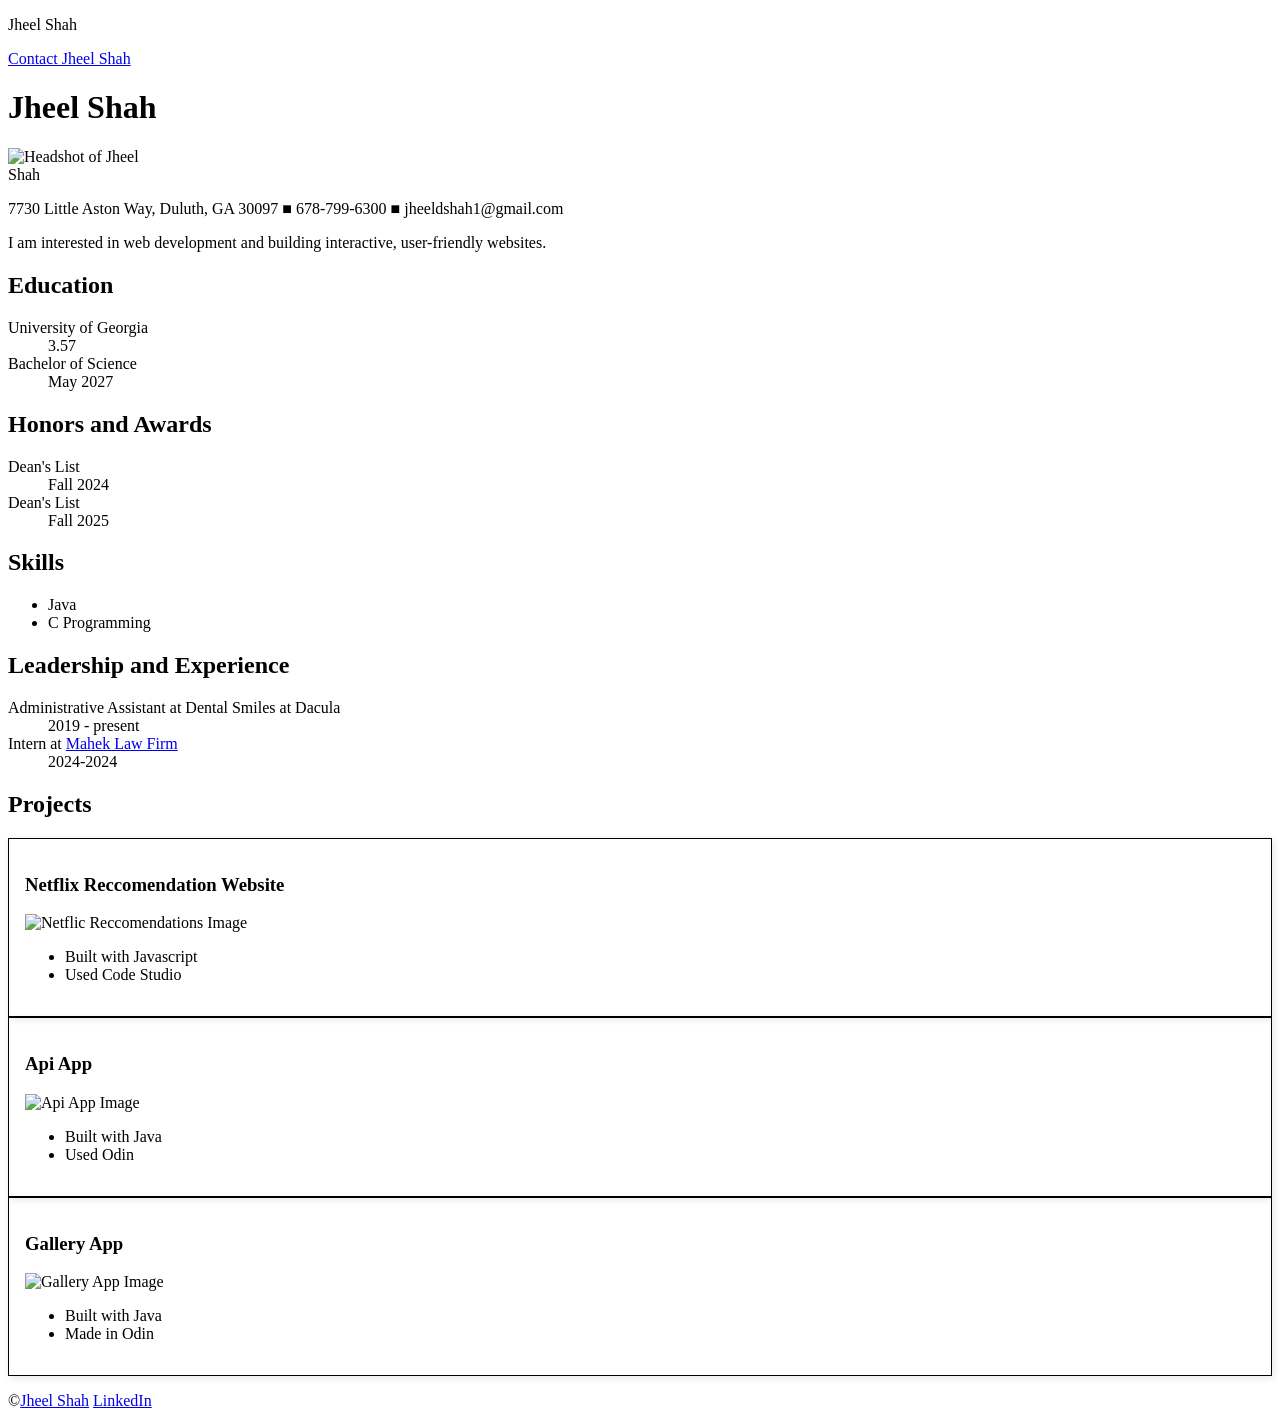
==== index.html @ 0ef819ca "Create index.html" ====
<!DOCTYPE html>
<html lang="en">
<head>
    <link rel="stylesheet" href="css/style.css">
    <meta charset="UTF-8">
    <meta name="viewport" content="width=device-width, initial-scale=1.0">
    <title>Jheel Shah</title>
</head>
<body>
    <nav>
        <p>Jheel Shah</p>
        <a href="contact.html">Contact Jheel Shah</a>
    </nav>
   
    <header>
      <h1>Jheel Shah</h1>
      <img src="images/headshots.jpeg" alt = "Headshot of Jheel Shah" width="150" style="display: block;">
    </header>
        <p class="address">7730 Little Aston Way, Duluth, GA 30097 ■ 
            678-799-6300 ■ 
            jheeldshah1@gmail.com 
        </p>
        <p class="tagline"> I am interested in web development and building interactive, user-friendly websites.</p>

    

  <section>
    <h2>Education</h2>
    <dl>
        <dt>University of Georgia</dt>
        <dd>3.57</dd>
        <dt>Bachelor of Science</dt>
        <dd>May 2027</dd>
    </dl>
  </section>
    
  <section>
    <h2>Honors and Awards</h2>
    <dl>
        <dt>Dean's List</dt>
        <dd>Fall 2024</dd>
        <dt>Dean's List</dt>
        <dd>Fall 2025</dd>
    </dl>
  </section>

  <section>
    <h2>Skills</h2>
    <ul>
        <li>Java</li>
        <li>C Programming</li>
    </ul>
  </section>

  <section>
     <h2>Leadership and Experience</h2>
    <dl>
        <dt>Administrative Assistant at Dental Smiles at Dacula</dt>
        <dd>2019 - present</dd>
        <dt> Intern at
           <a href="https://maheklawfirm.com/" target="_blank">Mahek Law Firm</a>
        </dt>
        <dd>2024-2024</dd>
    </dl>
  </section>
   
  <section>
    <h2>Projects</h2>

    <div class="three-col">
    
     <div class="card" style="border: 1px solid; padding: 1rem; box-shadow: 2px 2px 8px rgba(0,0,0,0.1);">
           <h3>Netflix Reccomendation Website </h3>
           <img src="images/NetflixRecs.png" alt = "Netflic Reccomendations Image" width="150">
           <ul>
            <li>Built with Javascript</li>
            <li>Used Code Studio</li>
           </ul>
     </div>

     <div class="card" style="border: 1px solid; padding: 1rem; box-shadow: 2px 2px 8px rgba(0,0,0,0.1);">
        <h3>Api App</h3>
        <img src="images/ApiApp.png" alt = "Api App Image" width="150">
        <ul>
            <li>Built with Java</li>
            <li>Used Odin</li>
        </ul>
     </div>

     <div class="card" style="border: 1px solid; padding: 1rem; box-shadow: 2px 2px 8px rgba(0,0,0,0.1);">
        <h3>Gallery App</h3>
        <img src="images/GalleryApp.png" alt="Gallery App Image" width="150">
        <ul>
            <li>Built with Java</li>
            <li>Made in Odin</li>
        </ul>

     </div>


    </div>
  </section>
    
    <footer>
        <p>
            ©<a href="contact.html">Jheel Shah</a>
            <a href="https://www.linkedin.com/in/jheel-shah1" target="_blank">  LinkedIn</a>
        </p>
       
    </footer>


</body>
</html>
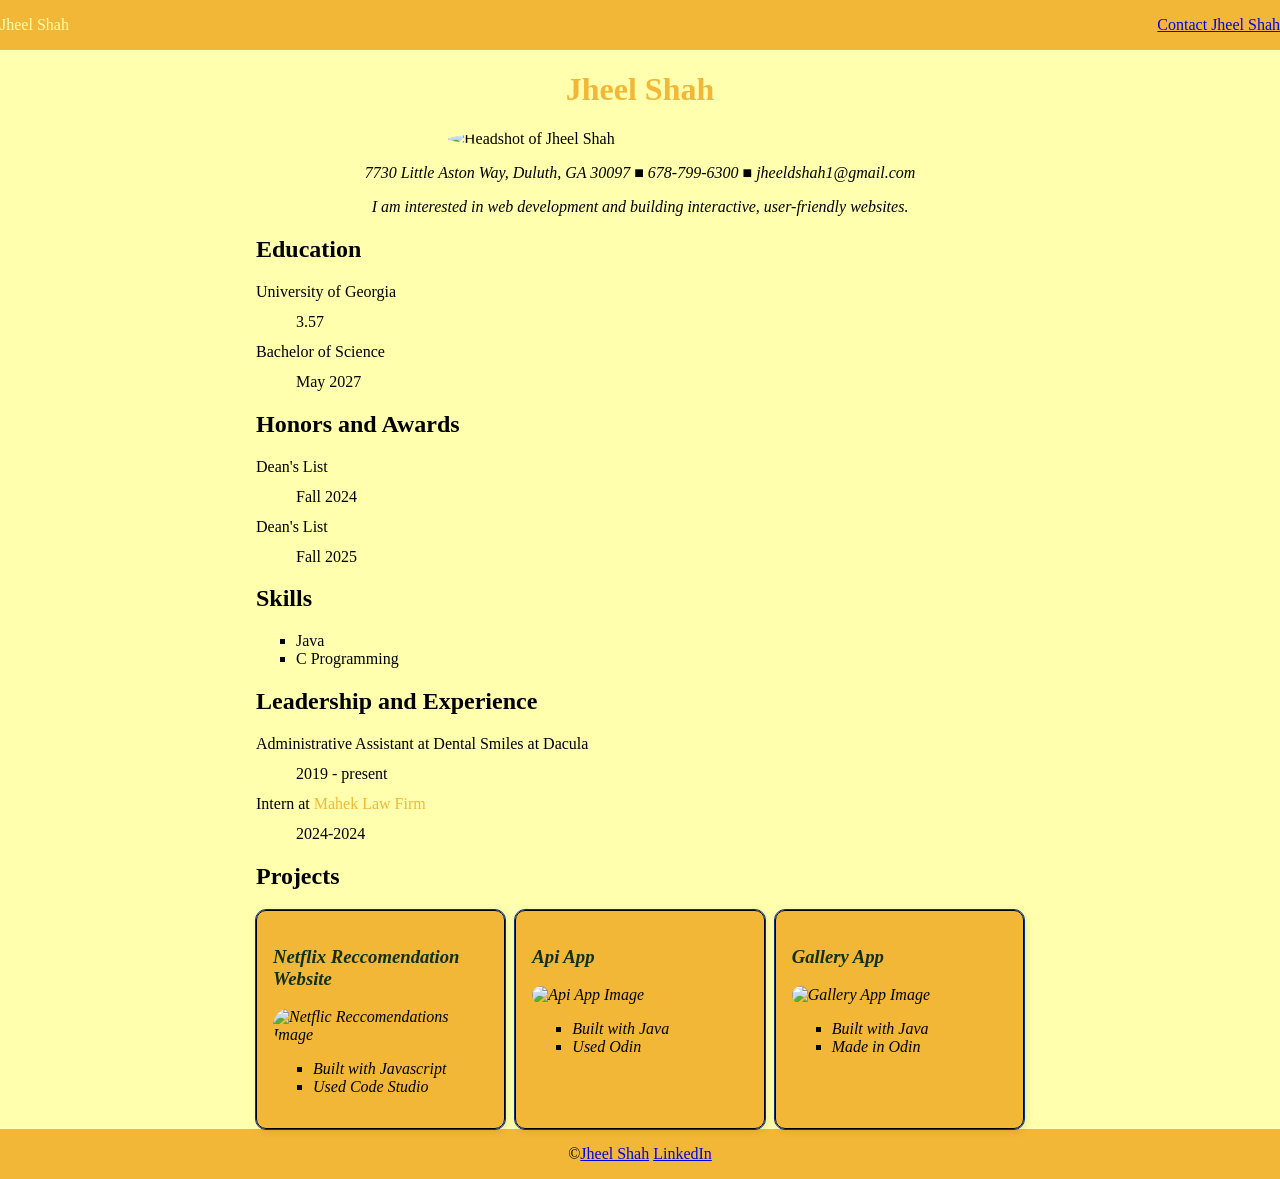
==== commit c2de0279: "Update index.html" ====
--- a/index.html
+++ b/index.html
@@ -1,7 +1,7 @@
 <!DOCTYPE html>
 <html lang="en">
 <head>
-    <link rel="stylesheet" href="css/style.css">
+    <link rel="stylesheet" href="style.css">
     <meta charset="UTF-8">
     <meta name="viewport" content="width=device-width, initial-scale=1.0">
     <title>Jheel Shah</title>
--- a/style.css
+++ b/style.css
@@ -0,0 +1,171 @@
+body {
+  margin: 0px 0px 0px 0px;
+  background-color: #ffffad;
+  }
+
+/****************   Nav Section **********************/
+nav {
+  display: flex;
+	background-color: rgb(243, 183, 55);
+  color: #ffffad;
+  justify-content: space-between;
+  align-items: center;
+  text-align: center;
+}
+
+/***********************  Footer Section   **************************/
+footer {
+	display: flex;
+  justify-content: center;
+  align-items: center;
+  text-align: center;
+  background-color: rgb(243, 183, 55);
+  text-decoration-color: rgb(70, 30, 2);
+  /**color: rgb(0, 3, 6);**/
+  unicode-bidi: isolate;
+}
+
+.linkedon-icon {
+  width: 10px;
+  height: 10px;
+  transition: opacity 0.3s;
+}
+
+/*********** Splash Page ************************/
+header {
+  background-color: #ffffad;
+}
+
+header h1 {
+  font-family: cursive;
+  color: rgb(243, 183, 55);
+  text-align: center;
+}
+
+header img {
+  display: block;
+  border: 0ex;
+  border-radius: 60%;
+  margin-left: auto;
+  margin-right: auto;
+  width: 30%;
+}
+
+.address {
+  font-style: italic;
+  text-align: center;
+}
+
+.tagline {
+  font-style: italic;
+  text-align: center;
+}
+
+/************* Sections ********************/
+hr {
+  border: none;
+  border-top: 2px solid rgb(243, 183, 55);
+  margin: 20px 0;
+  width: 50%;
+
+}
+
+section {
+  margin: 0 auto 0 auto;
+  max-width: 60%;
+}
+
+section h3 {
+  color:color-mix(in hsl longer hue, rgb(0, 0, 0) 50%, purple 50%);
+  font-family: fantasy;
+}
+
+section dl {
+  display: grid;
+  grid-template-columns: (2, 1fr);
+  grid-gap: 12px;
+  text-align: left;
+
+}
+
+section ul {
+  list-style-type: square;
+}
+
+section a {
+  color: rgb(243, 183, 55);
+  text-decoration: none;
+}
+
+section a:hover {
+  color: rgb(138, 127, 255);
+}
+/**************   Projects   *****************/
+.three-col {
+  display: grid;
+  grid-template-columns: repeat(3, 1fr);
+  gap: 10px;
+}
+
+.card img {
+  width: 200px;
+  height: 220px;
+  object-fit: cover;
+  border-radius: 20px;
+}
+
+.card {
+  padding: 10px;
+  background-color: rgb(243, 183, 55);
+  box-shadow: rgb(1, 1, 71);
+  border-radius: 10px;
+  outline: 1px solid rgb(0, 49, 139);
+  font-style: italic;
+}
+
+/**************   Responsiveness   *****************/
+@media (max-width: 680px) {
+    nav {
+      flex-direction: column;
+    }
+
+    .three-col {
+      grid-template-columns: 1fr;
+      width: 100%;
+    }
+}
+
+/**************   Contact Page   *****************/
+.one-col {
+  display: grid;
+  grid-template-columns: 1fr;
+  gap: 10px;
+  align-items: center;
+  unicode-bidi: isolate;
+}
+
+
+input {
+  border: 1px solid rgb(1, 1, 71);
+  border-radius: 10px;
+  line-height: 0.75;
+  vertical-align: top;
+  box-sizing: border-box;
+  font-family: 'Franklin Gothic Medium', 'Arial Narrow', Arial, sans-serif;
+  font-size: medium;
+  padding: 10px;
+}
+
+textarea {
+  border: 1px solid rgb(1, 1, 71);
+  border-radius: 10px;
+  line-height: 0.8;
+  vertical-align: top;
+
+ /** resize: vertical; **/
+ /** min-height: 32px; **/
+  font-family: 'Franklin Gothic Medium', 'Arial Narrow', Arial, sans-serif;
+  font-size: medium;
+  padding: 10px; 
+  box-sizing: border-box;
+}
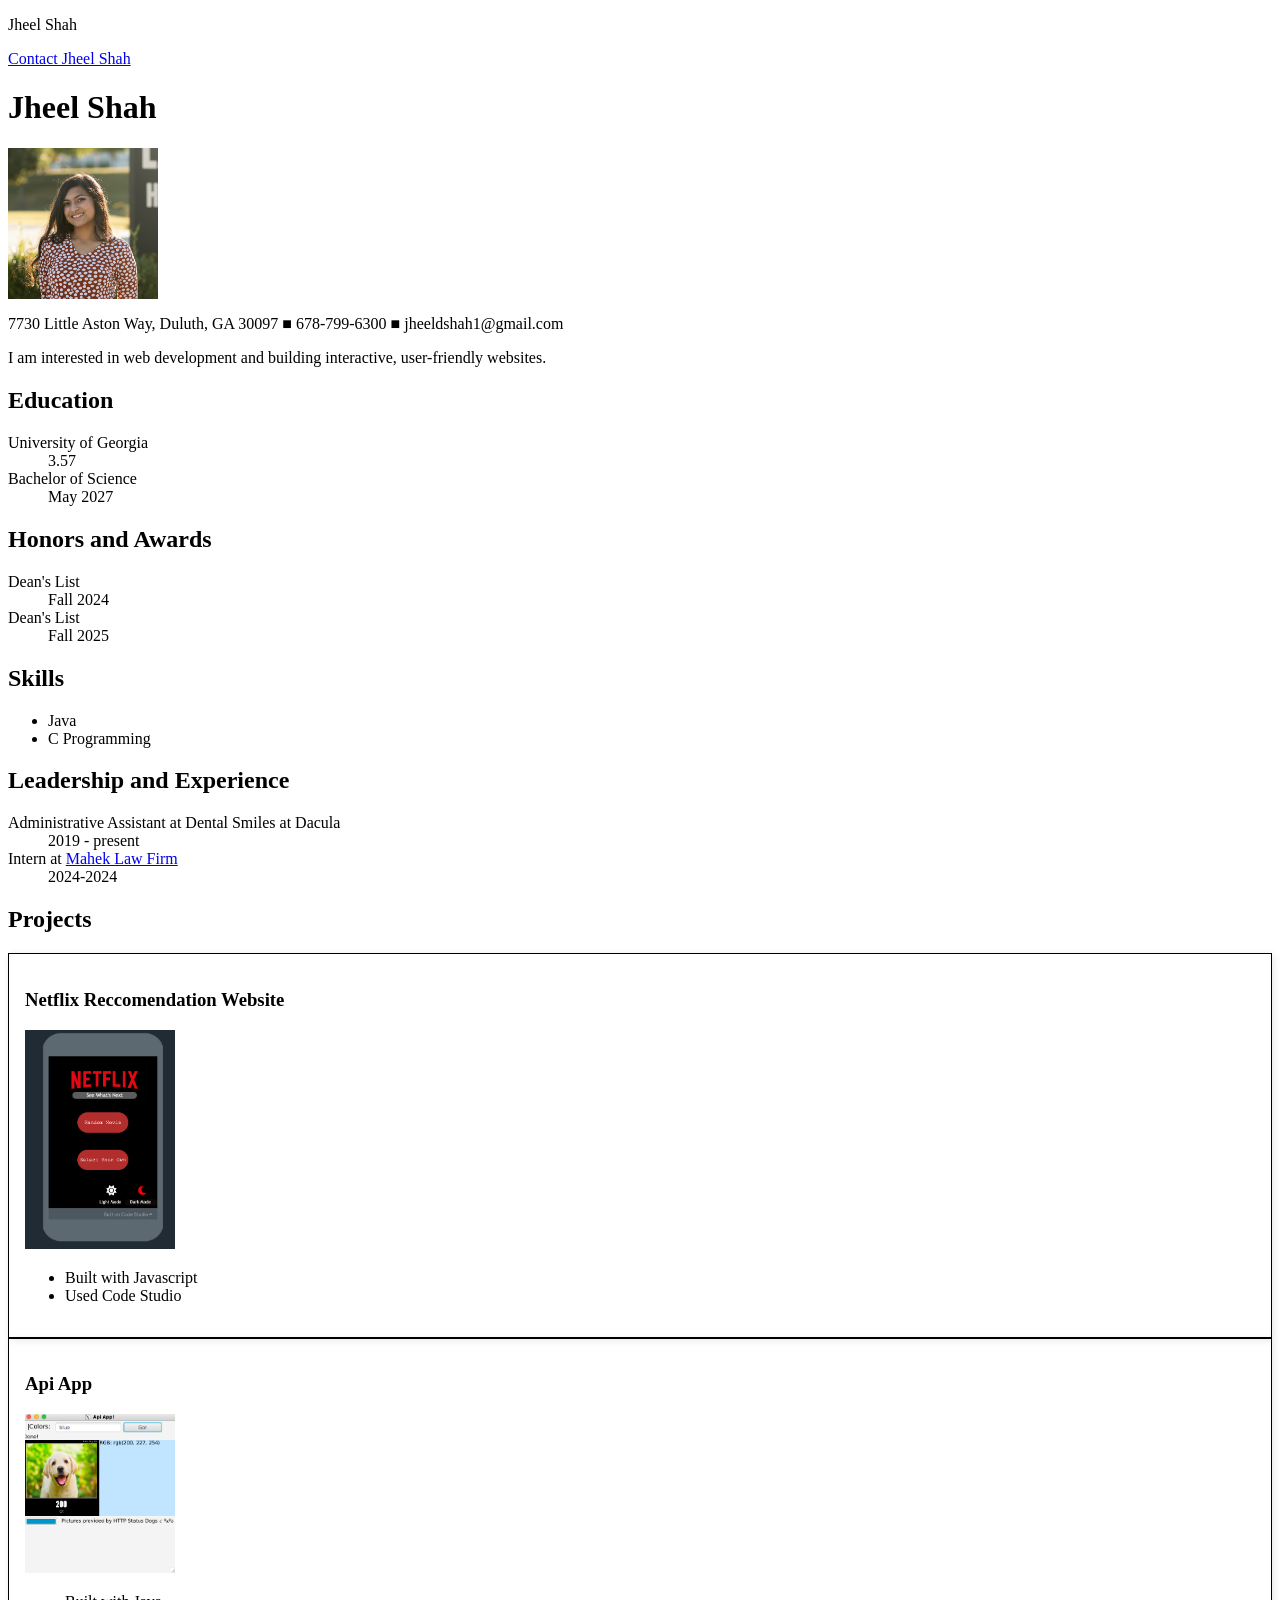
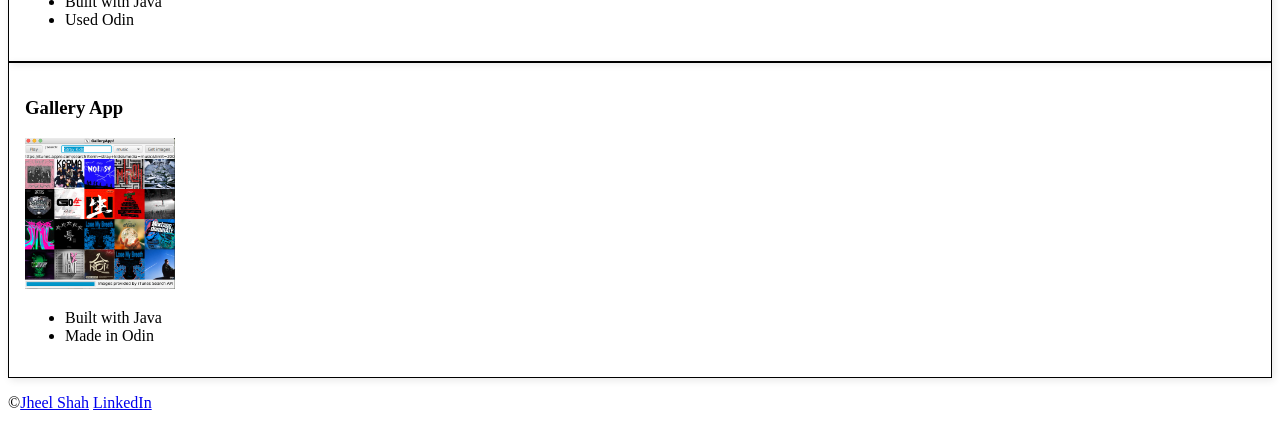
==== commit 32228a9c: "Update index.html" ====
--- a/index.html
+++ b/index.html
@@ -1,7 +1,7 @@
 <!DOCTYPE html>
 <html lang="en">
 <head>
-    <link rel="stylesheet" href="style.css">
+    <link rel="stylesheet" href="css/style.css">
     <meta charset="UTF-8">
     <meta name="viewport" content="width=device-width, initial-scale=1.0">
     <title>Jheel Shah</title>
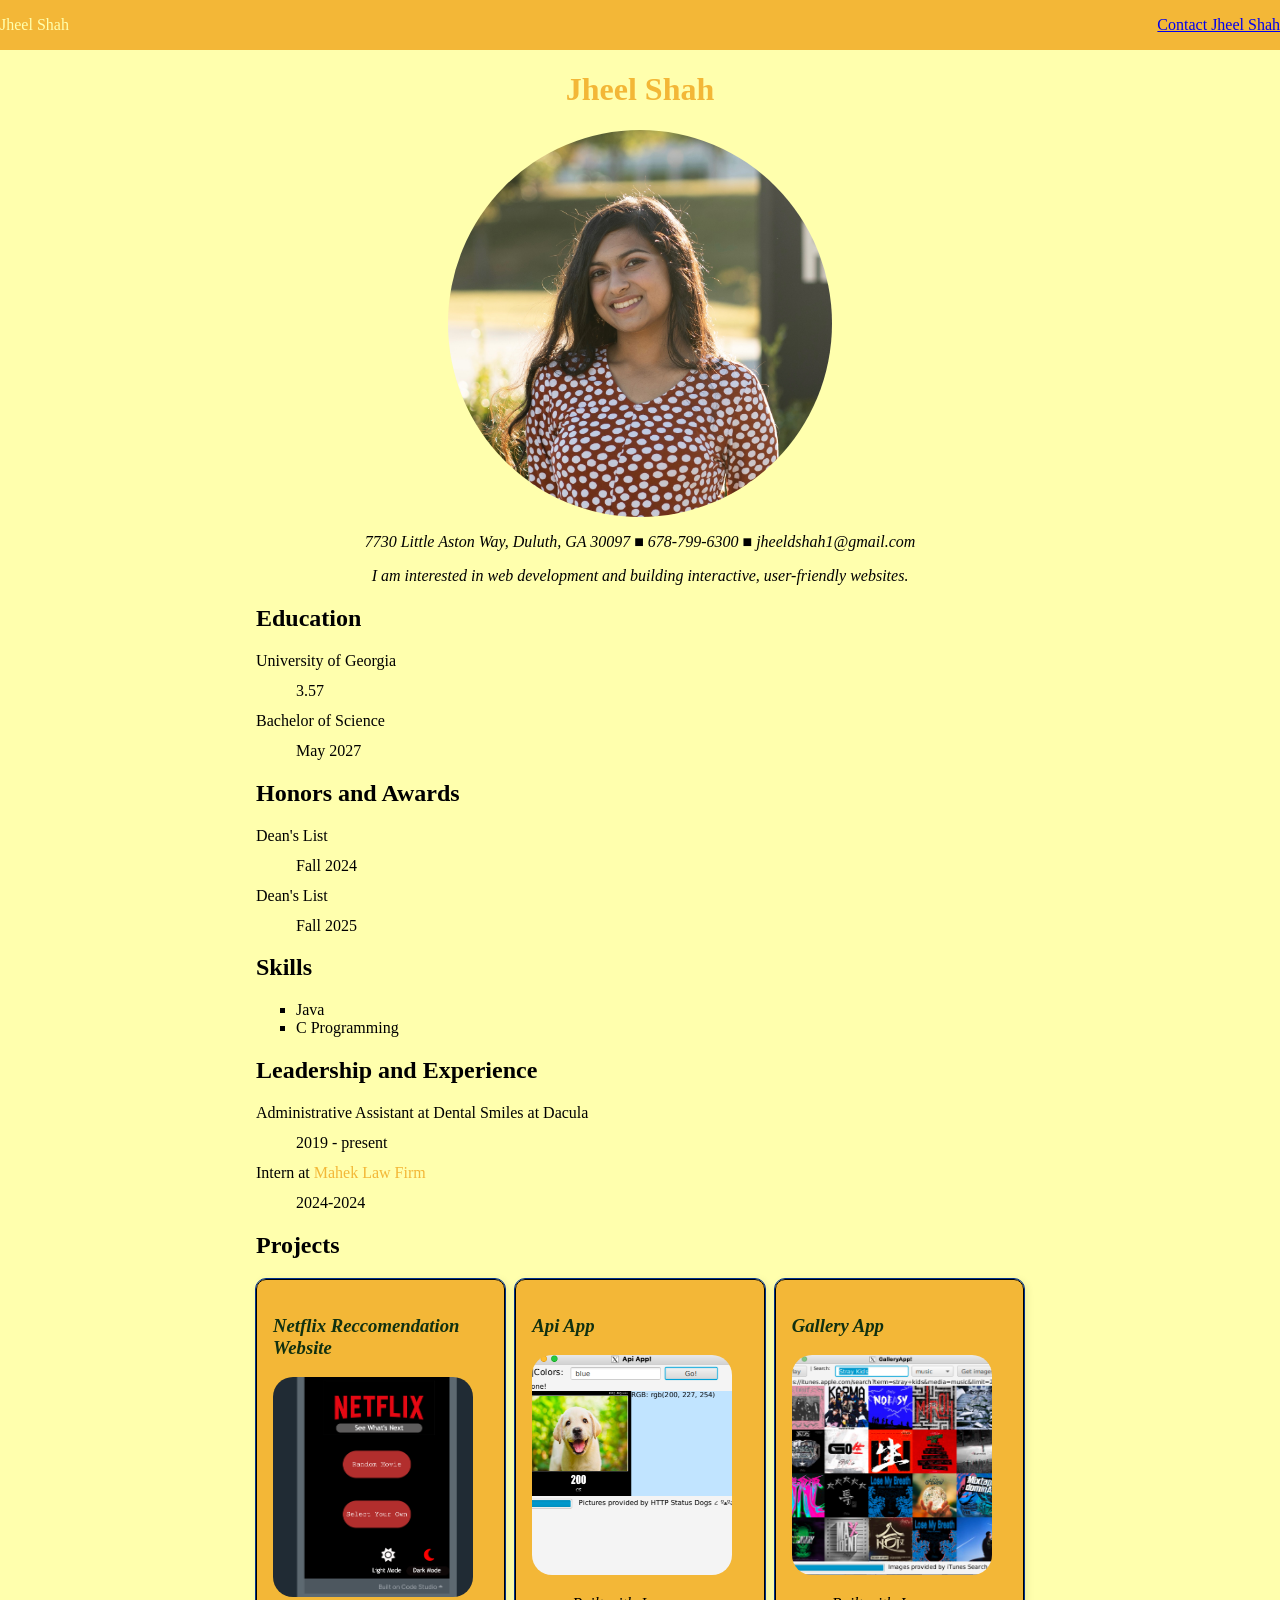
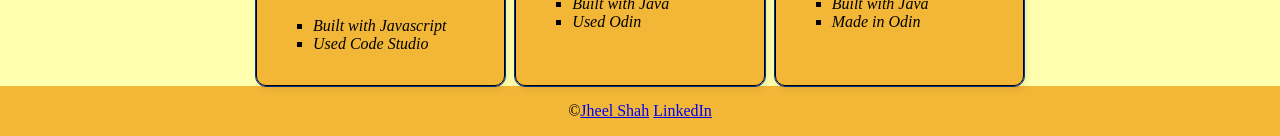
==== commit c64d7d58: "Add files via upload" ====
--- a/index.html
+++ b/index.html
@@ -1,114 +1,114 @@
-<!DOCTYPE html>
-<html lang="en">
-<head>
-    <link rel="stylesheet" href="css/style.css">
-    <meta charset="UTF-8">
-    <meta name="viewport" content="width=device-width, initial-scale=1.0">
-    <title>Jheel Shah</title>
-</head>
-<body>
-    <nav>
-        <p>Jheel Shah</p>
-        <a href="contact.html">Contact Jheel Shah</a>
-    </nav>
-   
-    <header>
-      <h1>Jheel Shah</h1>
-      <img src="images/headshots.jpeg" alt = "Headshot of Jheel Shah" width="150" style="display: block;">
-    </header>
-        <p class="address">7730 Little Aston Way, Duluth, GA 30097 ■ 
-            678-799-6300 ■ 
-            jheeldshah1@gmail.com 
-        </p>
-        <p class="tagline"> I am interested in web development and building interactive, user-friendly websites.</p>
-
-    
-
-  <section>
-    <h2>Education</h2>
-    <dl>
-        <dt>University of Georgia</dt>
-        <dd>3.57</dd>
-        <dt>Bachelor of Science</dt>
-        <dd>May 2027</dd>
-    </dl>
-  </section>
-    
-  <section>
-    <h2>Honors and Awards</h2>
-    <dl>
-        <dt>Dean's List</dt>
-        <dd>Fall 2024</dd>
-        <dt>Dean's List</dt>
-        <dd>Fall 2025</dd>
-    </dl>
-  </section>
-
-  <section>
-    <h2>Skills</h2>
-    <ul>
-        <li>Java</li>
-        <li>C Programming</li>
-    </ul>
-  </section>
-
-  <section>
-     <h2>Leadership and Experience</h2>
-    <dl>
-        <dt>Administrative Assistant at Dental Smiles at Dacula</dt>
-        <dd>2019 - present</dd>
-        <dt> Intern at
-           <a href="https://maheklawfirm.com/" target="_blank">Mahek Law Firm</a>
-        </dt>
-        <dd>2024-2024</dd>
-    </dl>
-  </section>
-   
-  <section>
-    <h2>Projects</h2>
-
-    <div class="three-col">
-    
-     <div class="card" style="border: 1px solid; padding: 1rem; box-shadow: 2px 2px 8px rgba(0,0,0,0.1);">
-           <h3>Netflix Reccomendation Website </h3>
-           <img src="images/NetflixRecs.png" alt = "Netflic Reccomendations Image" width="150">
-           <ul>
-            <li>Built with Javascript</li>
-            <li>Used Code Studio</li>
-           </ul>
-     </div>
-
-     <div class="card" style="border: 1px solid; padding: 1rem; box-shadow: 2px 2px 8px rgba(0,0,0,0.1);">
-        <h3>Api App</h3>
-        <img src="images/ApiApp.png" alt = "Api App Image" width="150">
-        <ul>
-            <li>Built with Java</li>
-            <li>Used Odin</li>
-        </ul>
-     </div>
-
-     <div class="card" style="border: 1px solid; padding: 1rem; box-shadow: 2px 2px 8px rgba(0,0,0,0.1);">
-        <h3>Gallery App</h3>
-        <img src="images/GalleryApp.png" alt="Gallery App Image" width="150">
-        <ul>
-            <li>Built with Java</li>
-            <li>Made in Odin</li>
-        </ul>
-
-     </div>
-
-
-    </div>
-  </section>
-    
-    <footer>
-        <p>
-            ©<a href="contact.html">Jheel Shah</a>
-            <a href="https://www.linkedin.com/in/jheel-shah1" target="_blank">  LinkedIn</a>
-        </p>
-       
-    </footer>
-
-
-</body>
-</html>
+<!DOCTYPE html>
+<html lang="en">
+<head>
+    <link rel="stylesheet" href="css/style.css">
+    <meta charset="UTF-8">
+    <meta name="viewport" content="width=device-width, initial-scale=1.0">
+    <title>Jheel Shah</title>
+</head>
+<body>
+    <nav>
+        <p>Jheel Shah</p>
+        <a href="contact.html">Contact Jheel Shah</a>
+    </nav>
+   
+    <header>
+      <h1>Jheel Shah</h1>
+      <img src="images/headshots.jpeg" alt = "Headshot of Jheel Shah" width="150" style="display: block;">
+    </header>
+        <p class="address">7730 Little Aston Way, Duluth, GA 30097 ■ 
+            678-799-6300 ■ 
+            jheeldshah1@gmail.com 
+        </p>
+        <p class="tagline"> I am interested in web development and building interactive, user-friendly websites.</p>
+
+    
+
+  <section>
+    <h2>Education</h2>
+    <dl>
+        <dt>University of Georgia</dt>
+        <dd>3.57</dd>
+        <dt>Bachelor of Science</dt>
+        <dd>May 2027</dd>
+    </dl>
+  </section>
+    
+  <section>
+    <h2>Honors and Awards</h2>
+    <dl>
+        <dt>Dean's List</dt>
+        <dd>Fall 2024</dd>
+        <dt>Dean's List</dt>
+        <dd>Fall 2025</dd>
+    </dl>
+  </section>
+
+  <section>
+    <h2>Skills</h2>
+    <ul>
+        <li>Java</li>
+        <li>C Programming</li>
+    </ul>
+  </section>
+
+  <section>
+     <h2>Leadership and Experience</h2>
+    <dl>
+        <dt>Administrative Assistant at Dental Smiles at Dacula</dt>
+        <dd>2019 - present</dd>
+        <dt> Intern at
+           <a href="https://maheklawfirm.com/" target="_blank">Mahek Law Firm</a>
+        </dt>
+        <dd>2024-2024</dd>
+    </dl>
+  </section>
+   
+  <section>
+    <h2>Projects</h2>
+
+    <div class="three-col">
+    
+     <div class="card" style="border: 1px solid; padding: 1rem; box-shadow: 2px 2px 8px rgba(0,0,0,0.1);">
+           <h3>Netflix Reccomendation Website </h3>
+           <img src="images/NetflixRecs.png" alt = "Netflic Reccomendations Image" width="150">
+           <ul>
+            <li>Built with Javascript</li>
+            <li>Used Code Studio</li>
+           </ul>
+     </div>
+
+     <div class="card" style="border: 1px solid; padding: 1rem; box-shadow: 2px 2px 8px rgba(0,0,0,0.1);">
+        <h3>Api App</h3>
+        <img src="images/ApiApp.png" alt = "Api App Image" width="150">
+        <ul>
+            <li>Built with Java</li>
+            <li>Used Odin</li>
+        </ul>
+     </div>
+
+     <div class="card" style="border: 1px solid; padding: 1rem; box-shadow: 2px 2px 8px rgba(0,0,0,0.1);">
+        <h3>Gallery App</h3>
+        <img src="images/GalleryApp.png" alt="Gallery App Image" width="150">
+        <ul>
+            <li>Built with Java</li>
+            <li>Made in Odin</li>
+        </ul>
+
+     </div>
+
+
+    </div>
+  </section>
+    
+    <footer>
+        <p>
+            ©<a href="contact.html">Jheel Shah</a>
+            <a href="https://www.linkedin.com/in/jheel-shah1" target="_blank">  LinkedIn</a>
+        </p>
+       
+    </footer>
+
+
+</body>
+</html>
--- a/css/style.css
+++ b/css/style.css
@@ -0,0 +1,171 @@
+body {
+  margin: 0px 0px 0px 0px;
+  background-color: #ffffad;
+  }
+
+/****************   Nav Section **********************/
+nav {
+  display: flex;
+	background-color: rgb(243, 183, 55);
+  color: #ffffad;
+  justify-content: space-between;
+  align-items: center;
+  text-align: center;
+}
+
+/***********************  Footer Section   **************************/
+footer {
+	display: flex;
+  justify-content: center;
+  align-items: center;
+  text-align: center;
+  background-color: rgb(243, 183, 55);
+  text-decoration-color: rgb(70, 30, 2);
+  /**color: rgb(0, 3, 6);**/
+  unicode-bidi: isolate;
+}
+
+.linkedon-icon {
+  width: 10px;
+  height: 10px;
+  transition: opacity 0.3s;
+}
+
+/*********** Splash Page ************************/
+header {
+  background-color: #ffffad;
+}
+
+header h1 {
+  font-family: cursive;
+  color: rgb(243, 183, 55);
+  text-align: center;
+}
+
+header img {
+  display: block;
+  border: 0ex;
+  border-radius: 60%;
+  margin-left: auto;
+  margin-right: auto;
+  width: 30%;
+}
+
+.address {
+  font-style: italic;
+  text-align: center;
+}
+
+.tagline {
+  font-style: italic;
+  text-align: center;
+}
+
+/************* Sections ********************/
+hr {
+  border: none;
+  border-top: 2px solid rgb(243, 183, 55);
+  margin: 20px 0;
+  width: 50%;
+
+}
+
+section {
+  margin: 0 auto 0 auto;
+  max-width: 60%;
+}
+
+section h3 {
+  color:color-mix(in hsl longer hue, rgb(0, 0, 0) 50%, purple 50%);
+  font-family: fantasy;
+}
+
+section dl {
+  display: grid;
+  grid-template-columns: (2, 1fr);
+  grid-gap: 12px;
+  text-align: left;
+
+}
+
+section ul {
+  list-style-type: square;
+}
+
+section a {
+  color: rgb(243, 183, 55);
+  text-decoration: none;
+}
+
+section a:hover {
+  color: rgb(138, 127, 255);
+}
+/**************   Projects   *****************/
+.three-col {
+  display: grid;
+  grid-template-columns: repeat(3, 1fr);
+  gap: 10px;
+}
+
+.card img {
+  width: 200px;
+  height: 220px;
+  object-fit: cover;
+  border-radius: 20px;
+}
+
+.card {
+  padding: 10px;
+  background-color: rgb(243, 183, 55);
+  box-shadow: rgb(1, 1, 71);
+  border-radius: 10px;
+  outline: 1px solid rgb(0, 49, 139);
+  font-style: italic;
+}
+
+/**************   Responsiveness   *****************/
+@media (max-width: 680px) {
+    nav {
+      flex-direction: column;
+    }
+
+    .three-col {
+      grid-template-columns: 1fr;
+      width: 100%;
+    }
+}
+
+/**************   Contact Page   *****************/
+.one-col {
+  display: grid;
+  grid-template-columns: 1fr;
+  gap: 10px;
+  align-items: center;
+  unicode-bidi: isolate;
+}
+
+
+input {
+  border: 1px solid rgb(1, 1, 71);
+  border-radius: 10px;
+  line-height: 0.75;
+  vertical-align: top;
+  box-sizing: border-box;
+  font-family: 'Franklin Gothic Medium', 'Arial Narrow', Arial, sans-serif;
+  font-size: medium;
+  padding: 10px;
+}
+
+textarea {
+  border: 1px solid rgb(1, 1, 71);
+  border-radius: 10px;
+  line-height: 0.8;
+  vertical-align: top;
+
+ /** resize: vertical; **/
+ /** min-height: 32px; **/
+  font-family: 'Franklin Gothic Medium', 'Arial Narrow', Arial, sans-serif;
+  font-size: medium;
+  padding: 10px; 
+  box-sizing: border-box;
+}
